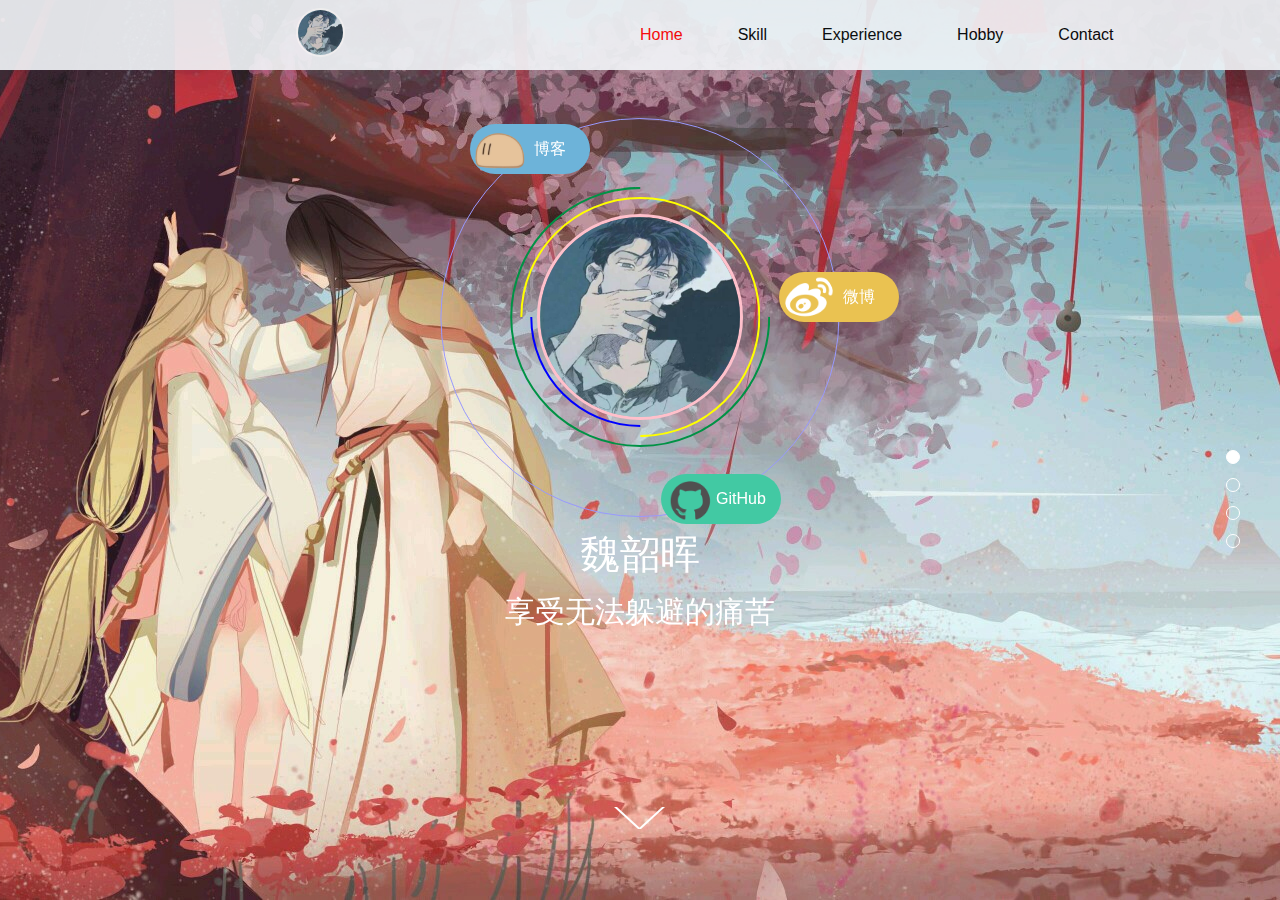
==== 大三下/web课/作业/第一次作业/动漫简历/index.html @ aaff1fed "我的动漫简历，写的不是很好，用了网上的模板" ====
﻿<!DOCTYPE html>
<html lang="en">
<head>
    <meta charset="utf-8">
    <title>我的简历</title>
    
    <meta name="viewport" content="width=device-width,initial-scale=1.0,maximum-scale=1.0,user-scalable=no">
    <meta name="apple-mobile-app-capable" content="yes">
    <meta name="apple-mobile-app-status-bar-style" content="black">
   
    <meta name="description" content="这是一个懒惰无礼小子，三无青年，无对象，无money，无理想">
    <meta name="keywords" content="国漫，前端，编程，web，王者，小说">
    <meta http-equiv="X-UA-Compatible" content="IE=edge,chrome=1" />
    <meta http-equiv="X-UA-Compatible" content="IE=edge">
    <meta name="author" content="cononico">
    <meta name="application-name" content="Cononico" >

    <link rel="stylesheet" type="text/css" href="web/css/main.css">
    <link rel="stylesheet" type="text/css" href="web/css/process.css">
    <link rel="shortcut icon"  type="image/x-icon" href="favicon.ico" />
    <script type="text/javascript">
        //设定rem值
        document.getElementsByTagName("html")[0].style.fontSize = document.documentElement.clientWidth/20 + 'px';
    </script>



</head>
<body>
	<header class="head">
        <div class="head_logo_div">
            <img class="logo_img" src="web/images/upload/head.jpg"></a>
        </div>
        <div class="head_nav_div">
             <nav class="head_nav">
                <ul id="nav_ul">
                    <li class="nav_li_on nav_ul_li">Home</li>
                    <li class="nav_ul_li">Skill</li>
                    <li class="nav_ul_li">Experience</li>
                    <li class="nav_ul_li">Hobby</li>
                    <li class="nav_ul_li">Contact</li>
                </ul>
            </nav>
        </div>
        <div class="clear"></div>
    </header>
    
    <ul class="float_btn" id="float_btn">
        <li class="btn_on"></li>
        <li></li>
        <li></li>
        <li></li>
    </ul>
    
    <div class="wrapBox" id="wrapBox">
        <div class="box">
            <img class="box_bg" src="web/images/upload/pic_1.jpeg">
            <div class="box01_content">
                <div class="head_div">
                    <div class="cycle_item">
                        <a href="https://github.com/" class="github_a" id="github_a" target="_blank">
                            <span class="github_icon"></span>
                            <span class="github_text"><p class="item_name">GitHub</p></span>
                        </a>
                        <a href="web/404/404_1.html" class="weibo_a" id="weibo_a" target="_blank">
                            <span class="weibo_icon"></span>
                            <span class="weibo_text"><p class="item_name">微博</p> </span>
                        </a>
                        <a href="web/404/404_2.html" class="blog_a" id="blog_a" target="_blank">
                            <span class="blog_icon"></span>
                            <span class="blog_text"><p class="item_name"> 博客</p></span>
                        </a>

                        <div class="green_cycle">
                            <img class="green_cycle_img" src="web/images/icon/green_cycle.svg">
                            <div class="yellow_cycle">
                                <img class="yellow_cycle_img" src="web/images/icon/yellow_cycle.svg">
                                <div class="blue_cycle">
                                    <img class="blue_cycle_img" src="web/images/icon/blue_cycle.svg">
                                    <div class="head_img_div">
                                        <img class="head_img" src="web/images/upload/head.jpg">
                                    </div>
                                </div>
                            </div>
                        </div>
                    </div>
                </div>
                <h1 class="title">魏韶晖</h1>
                <h2 class="title_h2">享受无法躲避的痛苦</h2>
                <div id="box01_text">
                <p class="box01_p">这么帅还没人喜欢.</p>
                <p class="box01_p">努力，奋斗.</p>
                <p class="box01_p">每个人都是苦行者.</p>
                </div>
            </div>
            <div class="arrow_div">
                <img class="arrow_img" src="web/images/icon/arrowhead.png">
            </div>
        </div>
        
        <div class="box">
            <img class="box_bg" src="web/images/upload/魁拔.png">
            
            <div class="box02_content box_content">
                <div id='bar_container' class="bar_container">
                    <div class='bar mint' data-percent='50' data-skill='HTML+CSS'></div>
                    <div class='bar red' data-percent='40' data-skill='JavaScript'></div>
                    <div class='bar lila' data-percent='30' data-skill='ui设计'></div>
                    <div class='bar orange' data-percent='60' data-skill='数据库（MySQL，oracle）'></div>
                    <div class='bar gray' data-percent='50' data-skill='Java'></div>
                    <div class="bar blue" data-percent='20' data-skill='PS'></div>
                    <div class="bar green" data-percent='60' data-skill='语言表达&社交能力&处事能力'></div>
                </div>
                <div id="box02_text">
                    <h1>About Skill</h1>
                    <div class="overline"></div>
                    <p>大一，第一次接触java，是在云麓谷的培训会上</p>
                    <p>大一，参加了robocup比赛，喜欢上个了这门语言</p>
                    <p>我们开设了java课程，开始系统的学习java</p>
                    <p>大二，我确定了工作方向，我准备学习javaWeb，开始学习做网页</p>
                    <p>空闲时间给朋友p图，学习了一些ps技巧</p>
                    <p>突然之间开始对web安防产生了兴趣，开始学习web安防相关的内容</p>
                    <p>转眼之间就进入了大三，感觉什么都没做，什么都做不好呢</p>
                    <p>接下来的日子，不断充实自己，给自己加油</p>
                    <p>现在正在学习web框架，准备做一些web项目来锻炼自己</p>
                    <p>努力，奋斗</p>
                    <p>make more money ,be a better man.</p>
                    <p>...</p>
                </div>
                <div class="clear"></div>
            </div>
            
            <div class="arrow_div">
                <img class="arrow_img" src="web/images/icon/arrowhead.png">
            </div>
            
        </div>
        
        <div class="box">
            <img class="box_bg" src="web/images/upload/another.png">
            
            <div class="box_content box03_content">
                <ul id="timeUl" class="timeUl">
                    <li>
                        <div>
                            <h1>教育</h1>
                            <p>中南大学</p>
                            <p>专业：物联网工程</p>
                            <p>不太喜爱的专业中行走</p>
                            <p>我太难了</p>
                        </div>
                    </li>
                    <li>
                        <div>
                            <h1>工作</h1>
                            <p>前程无忧</p>
                            <p>实习生</p>
                            <p>做宣传，校园大使</p>
                            <P>独柱擎天力弗支</P>
                        </div>
                    </li>
                    <li>
                       <div>
                            <h1>Future</h1>
                            <p>找个女朋友 and 挣他一个亿</p>
                        </div>
                    </li>
                </ul>
                 <div class="left_div" id="left_div">
                     <img class="left_arrow" src="web/images/icon/arrowleft.png">
                 </div>
                 <div class="right_div" id="right_div">
                      <img class="right_arrow" src="web/images/icon/arrowright.png">
                 </div>
            </div>
            
             <div class="arrow_div">
                <img class="arrow_img" src="web/images/icon/arrowhead.png">
            </div>
        </div>
        
        
        <div class="box">
            
            <img class="box_bg" src="web/images/upload/pic_5.jpg">
            <div class="box_content box04_content">
                <h1 class="box04_title">Something Of Hobby</h1>
                <ul class="hobby_content">
                    <li class="hobby_01">
                        <div class="hobby_img_div">
                            <div class="spinner spinner_01"></div>
                            <div class="hobby_img">
                                <img src="web/images/upload/头像_1.jpeg">
                            </div>
                            <div class="hobby_img_info">
                                <h1>动漫</h1>
                                <h2>国漫&日漫</h2>
                            </div>
                        </div>
                        <div class="hobby_text_div">
                            <div class="hobby_img_info_mob">
                                <h1>动漫/<a>国漫&日漫</a></h1>
                            </div>
                            <p class="about_p">
                                自从喜欢上动漫，我就变成了一个宅男，第一次看的日漫是斩赤红之瞳。当时第一次看
                                心情是这样的，md，一集死一人，我要给导演寄刀片，嘤嘤嘤，活着不好吗。
                            </p>
                            <p>
                                国漫逐渐崛起，渐渐爱上国产动漫。疯味英雄 - 幻境诺德林 - 灵笼.
                                </a>
                            </p>
                        </div>
                    </li>
                    <li class="hobby_02">
                        <div class="hobby_img_div">
                            <div class="spinner spinner_02"></div>
                            <div class="hobby_img">
                                <img src="web/images/upload/王者荣耀伽罗.jpg">
                            </div>
                            <div class="hobby_img_info">
                                <h1>游戏</h1>
                                <h2>王者荣耀</h2>
                            </div>
                        </div>
                        <div class="hobby_text_div">
                            <div class="hobby_img_info_mob">
                                <h1>游戏<a>王者荣耀</a></h1>
                            </div>
                            <p class="about_p">
                                一个人可以被毁灭，但绝不可以被打败。
                            </p>
                            <p>
                                当你凝视深渊的时候，深渊也在凝视你。
                            </p>
                            <p>
                                即使菜的抠脚，也要刚他一波。
                            </p>
                        </div>
                    </li>
                    <li class="hobby_03">
                        <div class="hobby_img_div">
                            <div class="spinner spinner_03"></div>
                            <div class="hobby_img">
                                <img src="web/images/upload/萌宠.jpeg">
                            </div>
                            <div class="hobby_img_info">
                                <h1>萌宠</h1>
                                <h2>金毛&萨摩耶&英短&北极狐&柴犬</h2>
                            </div>
                        </div>
                        <div class="hobby_text_div">
                            <div class="hobby_img_info_mob">
                                <h1>萌宠/<a>金毛&萨摩耶&英短&北极狐&柴犬</a></h1>
                            </div>
                            <p class="about_p">
                                喜欢可爱的动物，不落俗套
                            </p>
                            <p>
                                保持一颗纯洁善良的心。
                            </p>
                        </div>
                    </li>
                    <div class="clear"></div>
                </ul>
            </div>
             <div class="arrow_div">
                <img class="arrow_img" src="web/images/icon/arrowhead.png">
            </div>
        </div>
        
        <foot id="foot" class="foot">
            <h1 class="foot_title">Contact With Me</h1>
            <div class="foot_info_main">
                <ul>
                    <li class="github_items">
                        <a href="https://github.com/" target="_blank">GitHub</a>
                    </li>
                    <!--<li class="google_items">
                        <a href=“” target="_blank">Google+</a>
                    
                    </li>
                    <li class="twitter_items">
                        <a href="" target="_blank">Twitter</a>
                    
                    </li>
                    <li class="facebook_items">
                        <a href="http://blog.yoomeili.cn" target="_blank">FaceBook</a>
                    
                    </li>-->
                    <li class="weibo_items">
                        <a href="web/404/404_1.html" target="_blank">微博</a>
                    
                    </li>
                    <!--<li class="zhihu_items">
                        <a href="http://blog.yoomeili.cn" target="_blank">知乎</a>
                    
                     </li>-->
                     <li class="blog_items">
                        <a href="web/404/404_2.html" target="_blank">博客</a>
                    
                     </li>
                     <li class="email_items">
                        <a href="mailto:weishaohui0115@163.com" target="_blank">邮箱</a>
                    </li>
                    <div class="clear"></div>
                </ul>
                <div class="qrcode_div">
                    <span class="weixin">
                        <a class="weixin_icon"></a>
                        <img class="weixin_img" src="web/images/upload/weChat.jpg">
                    </span>
                    <span class="qq">
                        <a class="qq_icon"></a>
                        <img class="qq_img" src="web/images/upload/qq.jpg">
                    </span>
                </div>
            </div>
            <!--<div class="foot_power">
                <h3>©2016 Pwoerd 
                    <a href="http://yoomeili.cn" title="Night" target="_blank"> Night's</a>
                    <a href="https://blog.yoomeili.cn" title="IceEnd">黑夜主权</a>
                    <a href="http://www.miitbeian.gov.cn/" title="beian" target="_blank">浙ICP备14039906号-1</a>
                </h3>
            </div>-->
        </foot>
    </div>
    <script type="text/javascript" src="web/js/main.js"></script>

</body>
    
</html>
---- 大三下/web课/作业/第一次作业/动漫简历/web/css/main.css ----
/* reset */
*{
    margin:0;
    padding:0;
    list-style-type:none;
    font-family: 'Microsoft Yahei', '宋体', arial, 'Hiragino Sans GB', Helvetica;
}

label{
    cursor:pointer;
}

img{
    vertical-align:middle;
}

table{
    empty-cells:show;
    border-collapse:collapse;
    border-spacing:0;
}

abbr,acronym{
    border:0;
    font-variant:normal;
}

address,caption,cite,code,dfn,em,th,var,optgroup{
    font-style:normal;
    font-weight:normal;
}

input,button,textarea,select,optgroup,option{
    font-family:inherit;
    font-size:inherit;
    font-style:inherit;
    font-weight:inherit;
}

input,button,textarea,select{
    *font-size:100%;
}

a,img{
    border:0;
}

a,a:visited,a:hover{
    color:#5e5e5e; 
    text-decoration:none;
}

.clear{
    clear: both;
}

/*main*/
body{
    background-color: #ffffff;
    width: 100%;
}

.head{
    position: fixed;
    top: 0;
    left: 0;
    z-index: 999;
    width: 100%;
    background-color: #f3f7fa;
    height: 70px;
    filter:alpha(opacity=90);
    -moz-opacity:0.9;
    opacity:0.9;
    -khtml-opacity: 0.9;  
}

.logo_img{
    width: 45px;
    height: 45px;
    border-radius: 50%;
    border: 2px solid #ffffff;
    margin-bottom: 15px;
}

.head_logo_div,.head_nav_div{
    width: 50%;
    float: left;
}

.head_logo_div{
    line-height: 70px;
    text-align: center;
}

.head_nav_div{
    line-height: 70px;
}

.head_nav{
    margin: 0 auto;
}

.head_nav ul li{
    float: left;
    margin-right: 55px;
    cursor: pointer;
    font-size: 16px;
}

.head_nav ul li a{
    font-size: 16px;
    color: #333333;
    -webkit-transition: all 0.2s;
    -moz-transition: all 0.2s;
    -o-transition: all 0.2s;
    transform: all 0.2s;
}

.head_nav ul li a:hover{
    color:#4b91c9;
}

.wrapBox{
    top: 0;
    position: fixed;
    width: 100%;
    height: 100%;
}
/*
#wrapBox{
    -webkit-transition: all 1s;
    -moz-transition: all 1s;
    -o-transition: all 1s;

}
*/
.box{
    overflow: hidden;
    position: relative;
    width: 100%;
    height: 100%;
/*
    -webkit-transition: all 1s;
    -moz-transition: all 1s;
    -o-transition: all 1s;
*/
}

.box01_content{  
    position: absolute;
    z-index: 3;
    top: 13%;
    left: 10%;
    width: 80%;
}

.head_div{
    width: 80%;
    margin:0 auto;
    height: 50%;
}

.cycle_item{
    background: url('../images/icon/cycle.svg') no-repeat;
    width: 400px;
    height: 400px;
    margin-left: auto;
    margin-right: auto;
    position: relative;
}

.green_cycle{
    width: 260px;
    height: 260px;
    margin:0 auto;
    padding-top: 70px;
}

.yellow_cycle{
    display: inline-block;
    width: 240px;
    height: 240px;
    margin: 10px;
}

.blue_cycle{
    width: 220px;
    height: 220px;
    text-align: center;
    margin: 10px auto 10px auto;
}

.green_cycle_img,.yellow_cycle_img,.blue_cycle_img{
    position: absolute;
}

.head_img_div{
    position: relative;
    z-index: 2;
    display: inline;
    width: 200px;
    height: 200px;
    margin-top: 7px;
}

.head_img {
    display: inline-block;
    width: 200px;
    height: 200px;
    border-radius: 50%;
    border: 3px solid pink;
    margin: 7px;
    -webkit-animation: headneon 1.5s ease-in-out infinite alternate;
    -moz-animation: headneon 1.5s ease-in-out infinite alternate;
    animation: headneon 1.5s ease-in-out infinite alternate;
}

@-webkit-keyframes headneon {
    from {
        box-shadow: 0 0 1px #fff,
                    0 0 2px #fff,
                    0 0 3px #fff,
                    0 0 4px #fff;
    }
    to {
        box-shadow: 0 0 5px #fff,
                    0 0 10px #fff,
                    0 0 15px #fff,
                    0 0 20px #fff;
    }
}

@-moz-keyframes headneon {
    from {
        box-shadow: 0 0 1px #fff,
                    0 0 2px #fff,
                    0 0 3px #fff,
                    0 0 4px #fff;
    }
    to {
        box-shadow: 0 0 5px #fff,
                    0 0 10px #fff,
                    0 0 15px #fff,
                    0 0 20px #fff;
    }
}

.green_cycle_img{
    animation-name: clockwise;
    animation-duration:1s;
    animation-timing-function: linear;
    animation-iteration-count: infinite;
    animation-direction: normal;

    /*safari & Chrome */
    -webkit-animation-name:clockwise;
    -webkit-animation-duration:1s;
    -webkit-animation-timing-function: linear;
    -webkit-animation-iteration-count: infinite;
    -webkit-animation-direction: normal;
}

.yellow_cycle_img{
    animation-name: anticlockwise;
    animation-duration:1s;
    animation-timing-function: linear;
    animation-iteration-count: infinite;
    animation-direction: normal;

    /*safari & Chrome */
    -webkit-animation-name:anticlockwise;
    -webkit-animation-duration:1s;
    -webkit-animation-timing-function: linear;
    -webkit-animation-iteration-count: infinite;
    -webkit-animation-direction: normal;
}

.blue_cycle_img{
    animation-name: clockwise;
    animation-duration:1s;
    animation-timing-function: linear;
    animation-iteration-count: infinite;
    animation-direction: normal;

    /*safari & Chrome */
    -webkit-animation-name:clockwise;
    -webkit-animation-duration:1s;
    -webkit-animation-timing-function: linear;
    -webkit-animation-iteration-count: infinite;
    -webkit-animation-direction: normal;
}

@keyframes clockwise{
    from {
        -webkit-transform:rotate(0deg);
        -moz-transform:rotate(0deg);
        -ms-transform: rotate(0deg);
        -o-transform: rotate(0deg);
    }
    to {
        -webkit-transform:rotate(360deg);
        -moz-transform:rotate(360deg);
        -ms-transform: rotate(360deg);
        -o-transform: rotate(360deg);
    }
}

@-webkit-keyframes clockwise{
    from {
        -webkit-transform:rotate(0deg);
    }
    to {
        -webkit-transform:rotate(360deg);
    }
}

@keyframes anticlockwise{
    from {
        -webkit-transform:rotate(0deg);
        -moz-transform:rotate(0deg);
        -ms-transform: rotate(0deg);
        -o-transform: rotate(0deg);
    }
    to {
        -webkit-transform:rotate(-360deg);
        -moz-transform:rotate(-360deg);
        -ms-transform: rotate(-360deg);
        -o-transform: rotate(-360deg);
    }
}

@-webkit-keyframes anticlockwise{
    from {
        -webkit-transform:rotate(0deg);
    }
    to {
        -webkit-transform:rotate(-360deg);
    }
}

.cycle_item a{
    position: absolute;
    display: block;
    border-radius: 25px;
    width:120px;
    height: 50px;
    left: -50px;
    top: 180px;
}

.github_a{
    background-color: #42c9a3;
}


.github_icon{
    background: url('../images/icon/github.png') no-repeat;
    border-radius: 25px;
    display: block;
    width: 50px;
    height: 50px;
    position: relative;
    background-size: cover;
    -moz-background-size: cover;
    left: 5px;
}

.github_text,.weibo_text,.blog_text{
    width: 50px;
    margin-top: 0;
    left: 50px;
    text-align: right;
    padding: 0 5px;
    position: absolute;
    top: 0;
}

.item_name{
    font-size: 16px;
    line-height: 50px;
    text-align: center;
    color: #fff;
    white-space: nowrap;
}

.weibo_a{
    background-color: #EAC251;
}
.weibo_a .weibo_icon{
    background: url('../images/icon/weibo.png');
    border-radius: 25px;
    display: block;
    width: 50px;
    height: 50px;
    position: relative;
    background-size: cover;
    -moz-background-size: cover;
    left: 5px;
}


.blog_a{
    background-color: #6DB3D9;
}

.blog_a .blog_icon{
    background: url('../images/icon/blog.png');
    display: block;
    width: 50px;
    height: 50px;
    position: relative;
    background-size: cover;
    -moz-background-size: cover;
    left: 5px;
    top: -5px;
}

.box01_content h1,.box01_content h2,.box01_content p{
    color: #ffffff;
    font-weight: lighter;
    text-align: center;
}

.box01_content .title{
    font-size: 40px;
    margin-top: 10px; 
}

.box01_content .title_h2{
    font-size: 30px;
    margin-top: 10px;
    margin-bottom: 20px;
}

#box01_text{
    width: 100%;
    overflow: hidden;
    position: relative;
}

.box01_content .box01_p{
    font-size: 20px;
    font-weight: lighter;
    line-height: 38px;
    -webkit-transition: all ease 0.3s;
    -moz-transition: all ease 0.3s;
    -ms-transition: all ease 0.3s;
    transition: all ease 0.3s;
    filter:alpha(opacity=0);
    -moz-opacity:0;
    -khtml-opacity: 0;
    opacity: 0;
    cursor: pointer;
}

.box01_content .box01_p:hover{
    font-size: 22px;
}

.float_btn{
    z-index: 999;
    display: block;
    position: fixed;
    right: 40px;
    top: 50%;
}

.float_btn li{
    height: 12px;
    width: 12px;
    border: 1px solid #ffffff;
    border-radius: 50%;
    margin-bottom: 14px;
    background-color: transparent;
    -webkit-transition: all 0.3s;
    -moz-transition: all 0.3s;
    -o-transition: all 0.3s;
}

.float_btn li:last-child{
    margin-bottom: 0;
}

.float_btn>.btn_on{
    background: #ffffff;
}

.arrow_div{
    z-index: 5;
    position: absolute;
    bottom: 50px;
    text-align: center;
    width: 100%;
}

.box_content{
    width: 80%;
    left: 10%;
    position: absolute;
    z-index: 2;
}

.box_content{
    top: 18%;
}

.shuxian{
    width: 1px;
    height: 100%;
    background-color: #42c9a3;
}

#box02_text{
    width: 50%;
    min-width: 400px;
    float: left;
    overflow: hidden;
    cursor: pointer;
}

#box02_text h1{
    font-size: 25px;
    font-weight: lighter;
    color: #ffffff;
    margin-top: 25px;
    text-align: center;
    position: relative;
    right: -100%;
    -webkit-transition: all 0.5s;
    -moz-transition: all 0.5s;
    -o-transition: all 0.5s;
    transform: all 0.5s;
}

.overline{
    width: 100%;
    height: 0;
    border-bottom: 1px dashed #ffffff;
    position: relative;
    right: -100%;
    -webkit-transition: all 0.5s;
    -moz-transition: all 0.5s;
    -o-transition: all 0.5s;
    transform: all 0.5s;
}

#box02_text p{
    font-size: 20px;
    font-weight: lighter;
    color: #ffffff;
    line-height: 38px;
    text-align: center;
    position: relative;
    right: -100%;
    -webkit-transition: all 0.5s;
    -moz-transition: all 0.5s;
    -o-transition: all 0.5s;
    transform: all 0.5s;
}

#box02_text p:hover{
    font-size: 22px;
}

.box03_content{
    right: 19%;
    height: 60%;
    text-align: right;
    overflow: hidden;
}

.timeUl{
    height: 100%;
    width: 160%;
    position: relative;
    left: 0;
    -webkit-transition: all ease 0.8s;
    -moz-transition: all ease 0.8s;
    -ms-transition: all ease 0.8s;
    transition: all ease 0.8s;
}

.timeUl::before{
    content: ' ';
    top: 50%;
    position: absolute;
    height: 0;
    width: 100%;
    padding: 0 20px;
    border:1px dashed #ffffff;
    display: block;
}

.timeUl::after{
    content: '';
    display: table;
    clear: both;
}

.timeUl li{
    width: 25%;
    float: left;
    height: 100%;
    position: relative;
}

.timeUl li::before{
    content: ' ';
    top: 50%;
    left: 50%;
    position: absolute;
    height: 0;
    width: 12px;
    height: 12px;
    border: 4px solid #E7A98F;
    display: block;
    z-index: 35;
    background: #ffffff;
    border-radius: 50%;
    margin-top: -8px;
    margin-left: -8px;
}

.timeUl li div{
    height: 45%;
    width: 100%;
    background-color: #444444;
    filter:alpha(opacity=90);  
    -moz-opacity:0.9;  
    -khtml-opacity: 0.9;  
    opacity: 0.9;  
    text-align: center;
    color: #ffffff;
    box-shadow: 10px 10px 5px #000000;
}

.timeUl li:nth-child(2n) div{
    position: absolute;
    bottom: 10px;
}

.right_div,.left_div{
    z-index: 5;
    position: absolute;
    text-align: center;
    top: 50%;
}

.timeUl li div{
    font-weight: normal;    
}

.left_arrow,.right_arrow{
     margin-top: 52px;
}

.timeUl li div h1{
    line-height: 40px;
    font-size: 28px;
    font-weight: lighter;
}

.timeUl li div p{
    line-height: 28px;
    font-size: 18px;
    font-weight: lighter;
}

.right_div{
    right: 0;
}

.box04_content{
    left: 10%;
    height: 80%;
    overflow: hidden;
}

.box04_title{
    font-size: 25px;
    font-weight: lighter;
    text-align: center;
    color: #ffffff;
}


.hobby_content{
    padding: 15px 0 0 0;
}

.hobby_content li{
    width: 30%;
    float: left;
}

.hobby_img_div{
    position: relative;
    text-align: center;
    height: 280px;
}

.spinner{
    width: 230px;
    height: 230px;
    margin: 0 auto;
    border-radius: 50%;
    -webkit-transition: all 0.8s ease-in-out;
    -moz-transition: all 0.8s ease-in-out;
    transition: all 0.8s ease-in-out;
    filter:alpha(opacity=80);
    -moz-opacity:0.8;
    opacity:0.8;
    -khtml-opacity: 0.8;
    -webkit-animation: headneon 1.5s ease-in-out infinite alternate;
    -moz-animation: headneon 1.5s ease-in-out infinite alternate;
    animation: headneon 1.5s ease-in-out infinite alternate;
}

.spinner_01{
    border: 10px solid #ecab18;
    border-right-color: #1ad280;
    border-bottom-color: #1ad280;
}

.spinner_02{
    border: 10px solid #ff9933;
    border-right-color: #3366cc;
    border-bottom-color: #3366cc;
}

.spinner_03{
    border: 10px solid #339933;
    border-right-color: #cc9900;
    border-bottom-color: #cc9900;
}

.hobby_img{
    position: absolute;
    top: 10px;
    bottom: 0;
    left: 50%;
    margin-left: -115px;
    right: 0;
    width: 230px;
    height: 230px;
    border-radius: 50%;
}

.hobby_img_info{
    position: absolute;
    top: 10px;
    bottom: 0;
    left: 50%;
    margin-left: -115px;
    right: 0;
    width: 230px;
    height: 230px;
    border-radius: 50%;
    background: rgba(0, 0, 0, 0.6);
    filter:alpha(opacity=0);
    -moz-opacity:0;
    opacity:0;
    -khtml-opacity: 0;
    -webkit-transition: all 0.8s ease-in-out;
    -moz-transition: all 0.8s ease-in-out;
    transition: all 0.8s ease-in-out;
}

.hobby_img_info h1{
    margin:80px 45px 0 45px;
    line-height: 40px;
    font-size: 25px;
    color: #ffffff;
    font-weight: lighter;
    border-bottom: 1px solid #ffffff;
}

.hobby_img_info h2{
    color: #bbb;
    font-size: 18px;
    line-height: 35px;
    font-style: italic;
}

.hobby_img img{
    width: 230px;
    height: 230px;
    border-radius: 50%;    
}

.hobby_img_div:hover .spinner{
    -webkit-transform: rotate(180deg);
    -moz-transform: rotate(180deg);
    -ms-transform: rotate(180deg);
    -o-transform: rotate(180deg);
    transform: rotate(180deg);
}

.hobby_img_div:hover .hobby_img_info{
    filter:alpha(opacity=100);
    -moz-opacity:1;
    opacity:1;
    -khtml-opacity: 1;
}

.hobby_text_div{
    padding: 0 30px;
    color: #DADADA;
}

.hobby_text_div p{
    text-indent:2em;
    padding: 0.2em 0;
    font-size: 19px;
    font-weight: lighter;
}

.hobby_text_div p a{
    color: #EEEEEE;
    font-weight: lighter;
    text-decoration: underline;
}

.hobby_01{
    background: rgba(140, 131, 131, 0.6);
    padding: 15px 0 15px 0;
    margin-right: 3%;
    border-radius: 10px;
}

.hobby_02{
    background: rgba(132, 59, 59, 0.6);
    padding: 15px 0 10px 0;
    margin-right: 3%;
    border-radius: 10px;
}

.hobby_03{
    background: rgba(114, 53, 134, 0.6);
    padding: 15px 0 10px 0;
    border-radius: 10px;
}

.hobby_03 .hobby_text_div p a{
    color: #969292;
}

.foot{
    width: 100%;
    background: #ffffff;
    position: relative;
    padding-top: 60px;
    display: block;
}

.foot_info_main{
    width: 62%;
    margin: 0 auto;
    padding-bottom: 60px;
    border-bottom: 1px solid #eeeeee;
}

.foot_info_main ul{
    width: 100%;
}

.foot_info_main ul li{
    width: 23%;
    margin: 0px 0 16px 0;
    text-align: center;
    border: #ffffff solid 5px;
    float: left;
    cursor: pointer;
}

.foot_info_main ul li:hover{
    border-color: #bbb;
}


.foot_info_main ul li a{
    display: block;
    width: 100%;
    height: 100%;
    padding: 10px 0;
    font-size: 20px;
    color: #FEFEFE;
    text-decoration: none;
    font-variant: small-caps;
    background-position: 16px center;
    background-repeat: no-repeat;
    background-size: 30px;
}

.github_items{
    background:rgba(0,0,0,0.8)
}

.github_items a{
    background-color: rgba(0,0,0,0.8);
    background: url(../images/icon/github_white.png);
}

.google_items{
    background:rgba(80, 43, 127,0.8);
}

.google_items a{
    background-color:rgba(80, 43, 127,0.8);
    background: url(../images/icon/google.png);
}

.twitter_items{
    background:rgba(25, 25, 115,0.8);
}

.twitter_items a{
    background-color:rgba(25, 25, 115,0.8);
    background: url(../images/icon/twitter.png);
}

.facebook_items{
    background:rgba(59,89,152,0.8);
}

.facebook_items a{
    background-color:rgba(59,89,152,0.8);
    background: url(../images/icon/facebook.png);
}

.weibo_items{
    background:rgba(189,64,64,0.8);
}

.weibo_items a{
    background-color:rgba(189,64,64,0.8);
    background: url(../images/icon/weibo.png);
}

.zhihu_items{
    background:rgba(6,100,195,0.8);
}

.zhihu_items a{
    background-color:rgba(6,100,195,0.8);
    background: url(../images/icon/zhihu.png);
}


.blog_items{
    background:rgba(153,0,102,0.8);
}

.blog_items a{
    background-color:rgba(153,0,102,0.8);
    background: url(../favicon.ico);
}


.email_items{
    background:rgba(51,153,102,0.8);
}

.email_items a{
    background-color:rgba(51,153,102,0.8);
    background: url(../images/icon/email.png);
}

.foot_title{
     font-variant: small-caps;
     color: black;
     font-size: 20px;
     line-height: 30px;
     text-align: center;
}

.qrcode_div{
    margin-top: 10px;   
    text-align: center; 
}

.qrcode_div span{
    width: 45px;
    height: 45px;
    position: relative;
    display: inline-block;
    /*background-size: 45px;
    background-repeat: no-repeat;*/
}

.qrcode_div span img{
    position: absolute;
    width: 150px;
    height: 150px;
    border: 5px solid greenyellow;
    border-radius: 3px;
    top: -170px;
    left: -55px;
    display: block;
    display: none;
    -webkit-transition: all 0.5s;
    -moz-transition: all 0.5s;
    -o-transition: all 0.5s;
    transition: all 0.5s;
}

.weixin{
    margin-right: 30px;
}

.dingding{
    margin-right: 30px;
}

.weixin_icon{
    width: 45px;
    height: 45px;
    background: url(../images/icon/weixin.png);
    background-repeat: no-repeat;
    background-size: 45px;
    display: block;
}

.dingding_icon{
    width: 45px;
    height: 45px;
    background: url(../images/icon/dingding.png);
    background-repeat: no-repeat;
    background-size: 45px;
    display: block;
}

.qq_icon{
    width: 45px;
    height: 45px;
    background: url(../images/icon/qq.png);
    background-repeat: no-repeat;
    background-size: 45px;
    display: block;
}

.weixin_icon:hover + .weixin_img{
    display: block;
}

.dingding_icon:hover + .dingding_img{
   display: block;
}

.qq_icon:hover + .qq_img{
    display: block;
}

.foot_power{
    text-align: center;
    padding: 30px 0;
}

.foot_power h3{
    font-size: 16px;
    color: #999999;
    font-weight: normal;
}

.foot_power h3 a{
    color: #999999;
    font-weight: normal;
}

.box_bg{
    position: absolute;
}

.nav_li_on{
    color: red;
}

.hobby_img_info_mob{
    display: none;
}

@media screen and (max-width: 1100px){
    .head{
        height: 70px
    }
    
    .head_logo_div{
        width: 30%;
    }
    
    .head_nav_div{
        width: 70%;
        font-size: 16px;
    }
    
    .head .head_nav ul li{
        margin-right: 40px;
    }
    
    .box01_content{
        width: 100%;
        left: 0;
    }
    
    .box_content{
        left: 0;
        width: 100%;
    }
    
    #box02_text{
        display: none;
    }
    
    .box02_content #bar_container{
        width: 90%;
        margin: 0 auto;
        float: none;
    }
    
    .box04_content{
        width: auto;
        top: 10%;
    }
    
    #bar_container .bar{
        margin: 30px 0;
    }
    
    .box03_content .right_div,.box03_content .left_div{
        top: 80%;
    }
    
    .box03_content{
        width: 90%;
        left: 5%;
    }
    
    .float_btn{
        right: 1em;
    }
    
    .box04_content{
        padding: 1em 0 0 0;
    }
    
    .hobby_img_div{
        display: none;
    }
    
    .hobby_content li{
        width: 90%;
        margin: 0.5em auto;
        float: none;
    }
    
    .hobby_img_info_mob{
        display: block;
    }
    
    .hobby_img_info_mob h1{
        line-height: 40px;
        font-size: 25px;
        color: #ffffff;
        font-weight: lighter;
        border-bottom: 1px solid #ffffff;
        display: inline-block;
    }

    .hobby_img_info_mob a{
        color: #bbb;
        font-size: 18px;
        line-height: 35px;
        font-style: italic;
    }
    
    .foot_info_main{
        width: 90%;
        margin: 0 auto;
    }
    
    .foot_info_main ul li{
         margin: 0px 0 16px 0;
         width: 20%;
            
    }
    
    .foot_info_main ul li a{
        background: none;
    }
}

@media screen and (max-width: 700px){
    .head{
        height: 3rem;    
    }
    
    .head_logo_div{
        width: 100%;
        height: 3rem;
        line-height: 3rem;
    }
    
    .head_nav_div{
        display: none;
    }
    
    .box01_content{
        top: 0;
    }
    
    .head_div{
        width: 100%;
    }
    
    .cycle_item {
        width: 100%;
        height: auto;
        margin: 0 auto;
        background: none;
    }
    
    .cycle_item a{
        display: none;
    }
    
    .green_cycle{
        padding-top: 3.2em;
    }
    
    
    .box01_content .title{
        font-size: 1em;
    }
    
    .box01_content .title_h2{
        font-size: 1rem;
        margin-top: 0.5rem;
        margin-bottom: 0.5rem;
    }
    
    .box01_content .box01_p{
        font-size: 0.8rem;
        line-height: 1.6rem;
    }
    
    .box02_content{
        top: 5rem;
        width: 100%;
        height: auto;
    }
    
    .logo_img{
        width: 2.5rem;
        height: 2.5rem;
        margin-bottom: 0.1rem;
    }
    
    #bar_container .bar{
        margin: 0.5rem 0;
    }
    
    .bar{
        height: 2rem;
        font-size: 0.8rem;
    }
    
    #bar_container .bar:before {
        position: absolute;
        padding: 0.5rem;
        height: 2rem;
    }
    
     #bar_container .bar:after {
        position: absolute;
        padding: 0.5rem;
        height: 2rem;
        right: -3rem;
    }
    
    .box03_content{
        width: 90%;
        left: 5%;
        top: 3.2rem;
        height: auto;
    }
    
    .timeUl{
        width: auto;
        height: auto;
    }
    
    .timeUl::before {
        display: none;
    }
    
    .timeUl li {
        width: 100%;
        height: auto;
        float: none;
        position: relative;
        margin-top: 0.6rem;
    }
    
    .timeUl li:nth-child(2n) div{
        position: relative;
        bottom: auto;
}
    
    .timeUl li::before{
        display: none;
    }
    
    .timeUl li div{
        font-weight: lighter;
        height: auto;
        box-shadow: 0.6rem 0.6rem 0.3rem  #000000;
        padding: 0.3rem 0;
    }
    
    .timeUl li div h1{
        line-height: 1.2rem;
        font-size: 1rem;
    }
    
    .timeUl li div p{
        line-height: 1rem;
        font-size: 0.8rem;
    }
    
    .box03_content .right_div, .box03_content .left_div{
        display: none;
    }
    
    .arrow_div{
        bottom: 1rem;
    }
    
    .box04_content{
        top: 3.2rem;
        padding: 0;
        height: auto;
    }
    
    .box04_title{
        margin-top: 1.5rem;
        font-variant: small-caps;
        margin-top: 1rem;
        line-height: 2rem;
    }
    
    .hobby_content{
        padding: 0;
    }
    
    .hobby_text_div{
        padding: 0 0.5rem;
    }
    
    .hobby_img_info_mob h1{
        font-size: 1rem;
        line-height: 1.2rem;
    }
    
    .hobby_img_info_mob h1 a{
        font-size: 0.8rem;
        line-height: 1.2rem;
    }
    
    .hobby_text_div p{
        padding: 0;
        font-size: 0.9rem;
        font-weight: normal;
        margin-top: 0.5rem;
    }
    
    .hobby_text_div .about_p{
        display: none;
    }
    
    .foot{
        padding-top: 0.5rem;
    }
    
    .foot_title{
        font-size: 1rem;
        line-height: 1.2rem;
    }
    
    .foot_info_main ul li{
        width: 45%;
        margin: 0px 0 0.2rem 0;
    }
    
    .foot_info_main ul li a{
        font-size: 1rem;
    }
    
    .qrcode_div{
        margin-top: 0.8rem;
    }
    
    .qrcode_div span{
       width: 2rem;
       height: 2rem;
       background-size: 2rem;
    }
    
    .qrcode_div span img{
       width: 8rem;
       height: 8rem;
       display: none;
       top: -9rem;
       left: -3.5rem;
    }
    
    .weixin_icon{
        width: 2rem;
        height: 2rem;
        background-size: 2rem;
    }

    .dingding_icon{
        width: 2rem;
        height: 2rem;
        background-size: 2rem;
    }
    
    .qq_icon{
        width: 2rem;
        height: 2rem;
        background-size: 2rem;
    }
    
    .weixin,.dingding{
        margin-right: 0.5rem;
    }
    
    .foot_info_main{
        padding-bottom: 1rem;
    }
    
    .foot_power{
        padding: 1rem 0;
    }
    
    .foot_power h3{
        font-size: 0.8rem;
    }
    
    #bar_container .bar.mint {
        border-bottom: 0.2rem solid #0d7e68;
    }

    #bar_container .bar.red {
        border-bottom: 0.2rem solid #9f292a;
    }

    #bar_container .bar.orange {
        border-bottom: 0.2rem solid #dd481b;
    }

    #bar_container .bar.lila {
        border-bottom: 5px solid #2a242c;
    }

    #bar_container .bar.gray {
        border-bottom: 5px solid #333434;
    }

    #bar_container .bar.blue {
        border-bottom: 5px solid #333434;
    }

    #bar_container .bar.green {
        border-bottom: 5px solid #dd481b;
    }
}
---- 大三下/web课/作业/第一次作业/动漫简历/web/css/process.css ----
#bar_container{
    float: left;
    color: #ffffff;
    width: 50%;
}

#box02_text{
    float: left;
}

.bar {
  height: 40px;
  width: 0;
  transition: width 1.2s ease-in-out;
  -webkit-transition: width 1.2s ease-in-out;
  -moz-transition: width 1.2s ease-in-out;
  -ms-transition: width 1.2s ease-in-out;
  position: relative;
  margin: 30px 0;
  border-radius: 4px;
}

.bar.mint {
  background-color: #14c3a2;
  background-image: repeating-linear-gradient(-45deg, #14c3a2, #14c3a2 30px, #22e8c3 30px, #22e8c3 60px);
  background-size: 600px 100%;
  animation: barberpole 12s linear infinite;
  -webkit-animation: barberpole 12s linear infinite;
  -moz-animation: barberpole 12s linear infinite;
  -o-animation: barberpole 12s linear infinite;
  -ms-accelerator: barberpole 12s linear infinite;
  border-bottom: 5px solid #0d7e68;
}

.bar.red {
  background-color: #cf4647;
  background-image: repeating-linear-gradient(-45deg, #cf4647, #cf4647 30px, #da6e6f 30px, #da6e6f 60px);
  background-size: 600px 100%;
  animation: barberpole 12s linear infinite;
  -webkit-animation: barberpole 12s linear infinite;
  -moz-animation: barberpole 12s linear infinite;
  -o-animation: barberpole 12s linear infinite;
  -ms-accelerator: barberpole 12s linear infinite;
  border-bottom: 5px solid #9f292a;
}

.bar.orange {
  background-color: #eb7b59;
  background-image: repeating-linear-gradient(-45deg, #eb7b59, #eb7b59 30px, #f09f87 30px, #f09f87 60px);
  background-size: 600px 100%;
  animation: barberpole 12s linear infinite;
  -webkit-animation: barberpole 12s linear infinite;
  -moz-animation: barberpole 12s linear infinite;
  -o-animation: barberpole 12s linear infinite;
  -ms-accelerator: barberpole 12s linear infinite;
  border-bottom: 5px solid #dd481b;
}

.bar.lila {
  background-color: #524656;
  background-image: repeating-linear-gradient(-45deg, #524656, #524656 30px, #6d5d72 30px, #6d5d72 60px);
  background-size: 600px 100%;
  animation: barberpole 12s linear infinite;
  -webkit-animation: barberpole 12s linear infinite;
  -moz-animation: barberpole 12s linear infinite;
  -ms-accelerator: barberpole 12s linear infinite;
  -o-animation: barberpole 12s linear infinite;
  border-bottom: 5px solid #2a242c;
}

.bar.gray {
  background-color: #595b5a;
  background-image: repeating-linear-gradient(-45deg, #595b5a, #595b5a 30px, #727574 30px, #727574 60px);
  background-size: 600px 100%;
  animation: barberpole 12s linear infinite;
  -webkit-animation: barberpole 12s linear infinite;
  -moz-animation: barberpole 12s linear infinite;
  -ms-accelerator: barberpole 12s linear infinite;
  -o-animation: barberpole 12s linear infinite;
  border-bottom: 5px solid #333434;
}

.bar.blue {
  background-color: blueviolet;
  background-image: repeating-linear-gradient(-45deg, #595b5a, #595b5a 30px, #727574 30px, #727574 60px);
  background-size: 600px 100%;
  animation: barberpole 12s linear infinite;
  -webkit-animation: barberpole 12s linear infinite;
  -moz-animation: barberpole 12s linear infinite;
  -o-animation: barberpole 12s linear infinite;
  -ms-accelerator: barberpole 12s linear infinite;
  border-bottom: 5px solid #333434;
}

.bar.green {
  background-color: green;
   background-image: repeating-linear-gradient(-45deg, #cf4647, #cf4647 30px, #da6e6f 30px, #da6e6f 60px);
  background-size: 600px 100%;
  animation: barberpole 12s linear infinite;
  -webkit-animation: barberpole 12s linear infinite;
  -moz-animation: barberpole 12s linear infinite;
  -o-animation: barberpole 12s linear infinite;
  -ms-accelerator: barberpole 12s linear infinite;
  border-bottom: 5px solid #dd481b;
}

.bar.active:after, .bar.active:before {
  opacity: 1;
  font-size: 16px;
}

.bar:before {
  content: attr(data-skill);
  display: block;
  position: absolute;
  top: 0;
  left: 0;
  padding: 10px;
  height: 40px;
  font-style: italic;
  opacity: 0;
  transition: opacity 2s 0.6s;
  -webkit-transition: opacity 2s 0.6s;
  -moz-transition: opacity 2s 0.6s;
  -ms-transition: opacity 2s 0.6s;
  -o-animation: opacity 2s 0.6s;
}

.bar:after {
  content: attr(data-percent) "%";
  display: block;
  position: absolute;
  top: 0;
  right: 0;
  height: 40px;
  padding: 10px;
  opacity: 0;
  transition: opacity 2s 0.6s;
  -webkit-transition: opacity 2s 0.6s;
  -moz-transition: opacity 2s 0.6s;
  -ms-transition: opacity 2s 0.6s;
  -o-animation: opacity 2s 0.6s;
}

@keyframes barberpole {
  from {
    background-position: 0% 0%;
  }

  to {
    background-position: 600px 0%;
  }
}

@-webkit-keyframes barberpole {
  from {
    background-position: 0% 0%;
  }

  to {
    background-position: 600px 0%;
  }
}

@-moz-keyframes barberpole {
  from {
    background-position: 0% 0%;
  }

  to {
    background-position: 600px 0%;
  }
}

@-ms-keyframes barberpole {
  from {
    background-position: 0% 0%;
  }

  to {
    background-position: 600px 0%;
  }
}

@-o-keyframes barberpole {
  from {
    background-position: 0% 0%;
  }

  to {
    background-position: 600px 0%;
  }
}

.bar.active[data-percent="5"] {
  width: 5%;
}

.bar.active[data-percent="10"] {
  width: 10%;
}

.bar.active[data-percent="15"] {
  width: 15%;
}

.bar.active[data-percent="20"] {
  width: 20%;
}

.bar.active[data-percent="25"] {
  width: 25%;
}

.bar.active[data-percent="30"] {
  width: 30%;
}

.bar.active[data-percent="35"] {
  width: 35%;
}

.bar.active[data-percent="40"] {
  width: 40%;
}

.bar.active[data-percent="45"] {
  width: 45%;
}

.bar.active[data-percent="50"] {
  width: 50%;
}

.bar.active[data-percent="55"] {
  width: 55%;
}

.bar.active[data-percent="60"] {
  width: 60%;
}

.bar.active[data-percent="65"] {
  width: 65%;
}

.bar.active[data-percent="70"] {
  width: 70%;
}

.bar.active[data-percent="75"] {
  width: 75%;
}

.bar.active[data-percent="80"] {
  width: 80%;
}

.bar.active[data-percent="85"] {
  width: 85%;
}

.bar.active[data-percent="90"] {
  width: 90%;
}

.bar.active[data-percent="95"] {
  width: 95%;
}

.bar.active[data-percent="100"] {
  width: 100%;
}
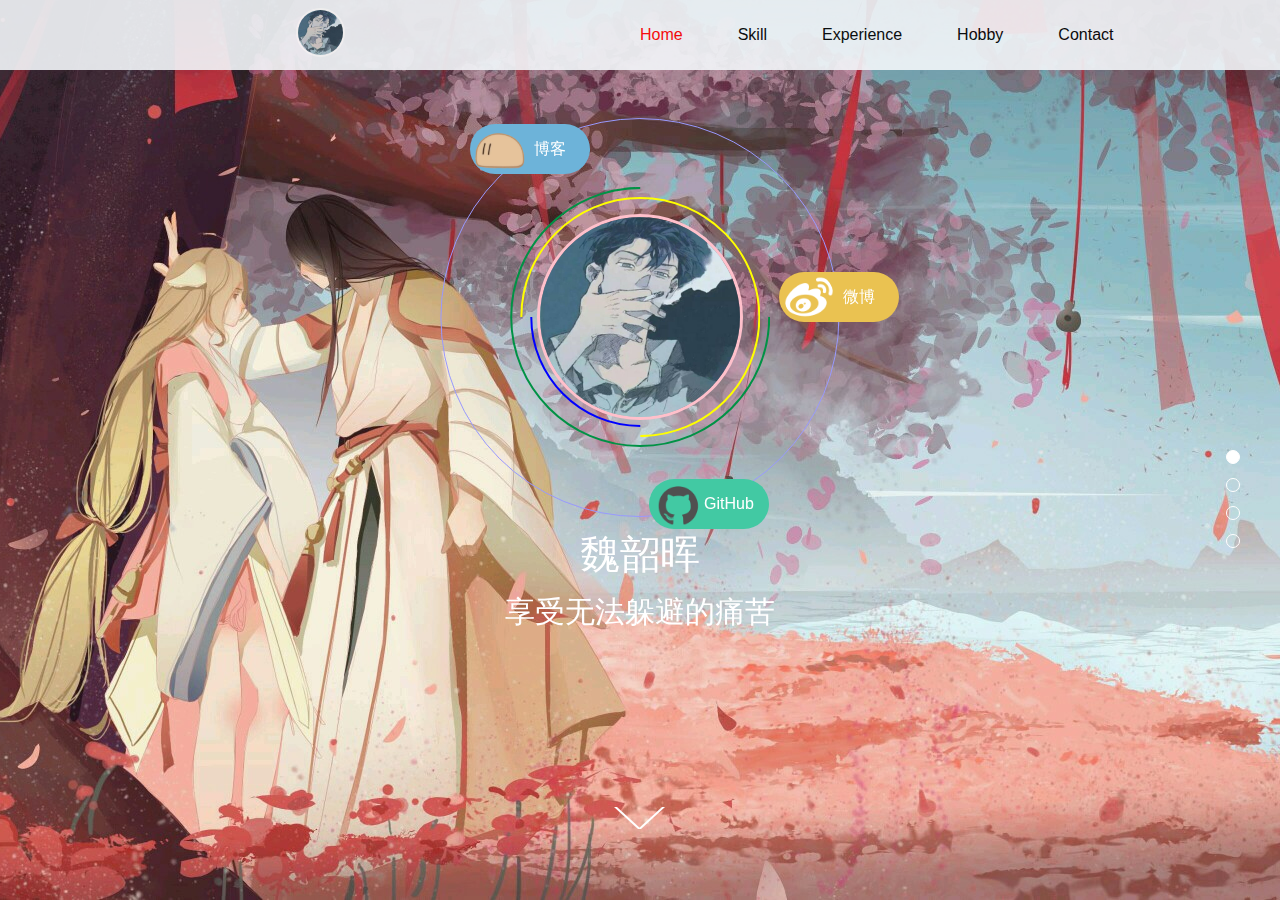
==== commit cdc1e949: "我的动漫简历，写的不是很好，用了网上的模板" ====
--- a/大三下/web课/作业/第一次作业/动漫简历/index.html
+++ b/大三下/web课/作业/第一次作业/动漫简历/index.html
@@ -148,6 +148,7 @@
                             <p>专业：物联网工程</p>
                             <p>不太喜爱的专业中行走</p>
                             <p>我太难了</p>
+                            <p>xiugai </p>
                         </div>
                     </li>
                     <li>
